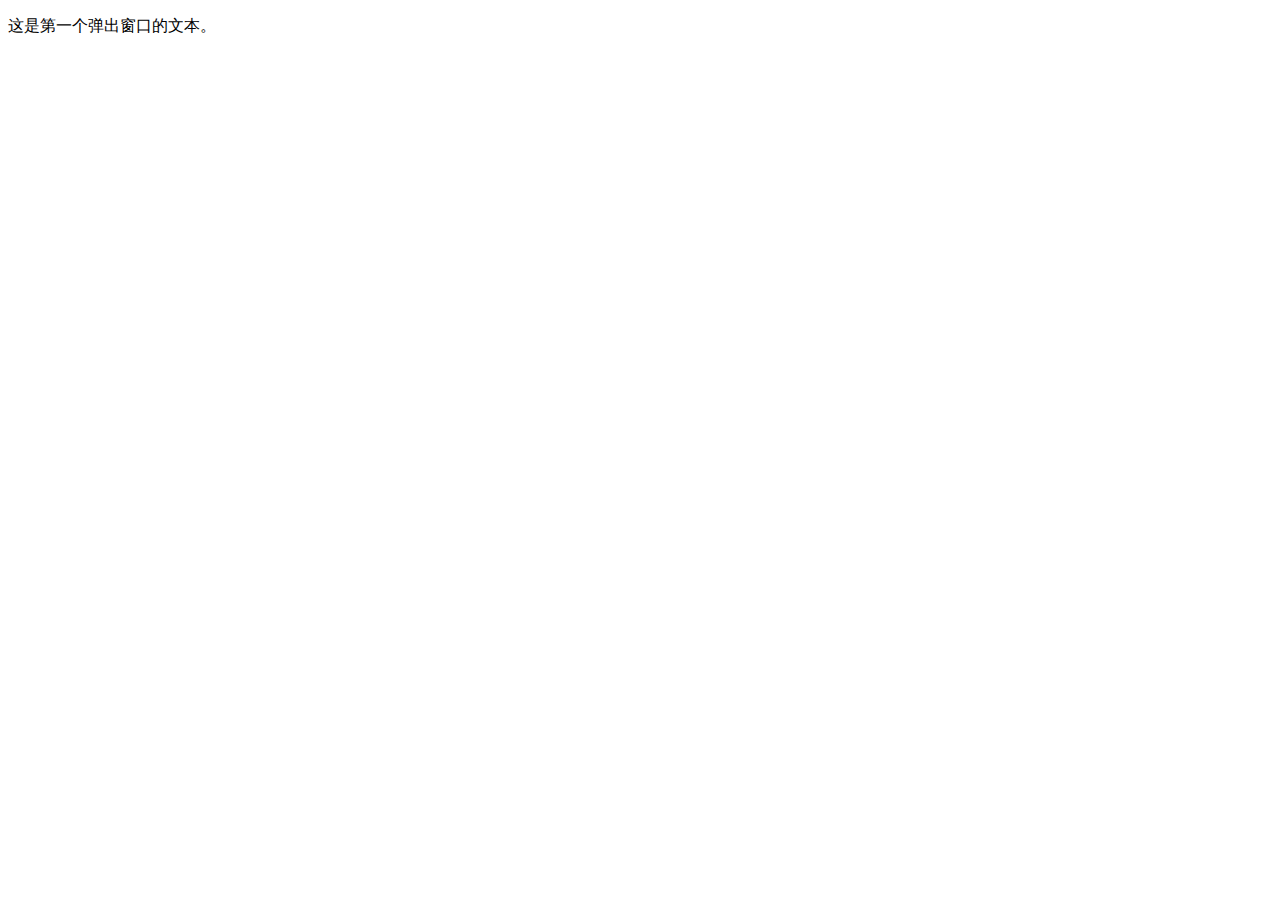
==== popUpWindows/popup1.html @ ed8fe6ef "change the window" ====
<!DOCTYPE html>
<html lang="en">
<head>
  <meta charset="UTF-8">
  <meta name="viewport" content="width=device-width, initial-scale=1.0">
  <title>Popup 1</title>
</head>
<body>
  <p>这是第一个弹出窗口的文本。</p>
</body>
</html>
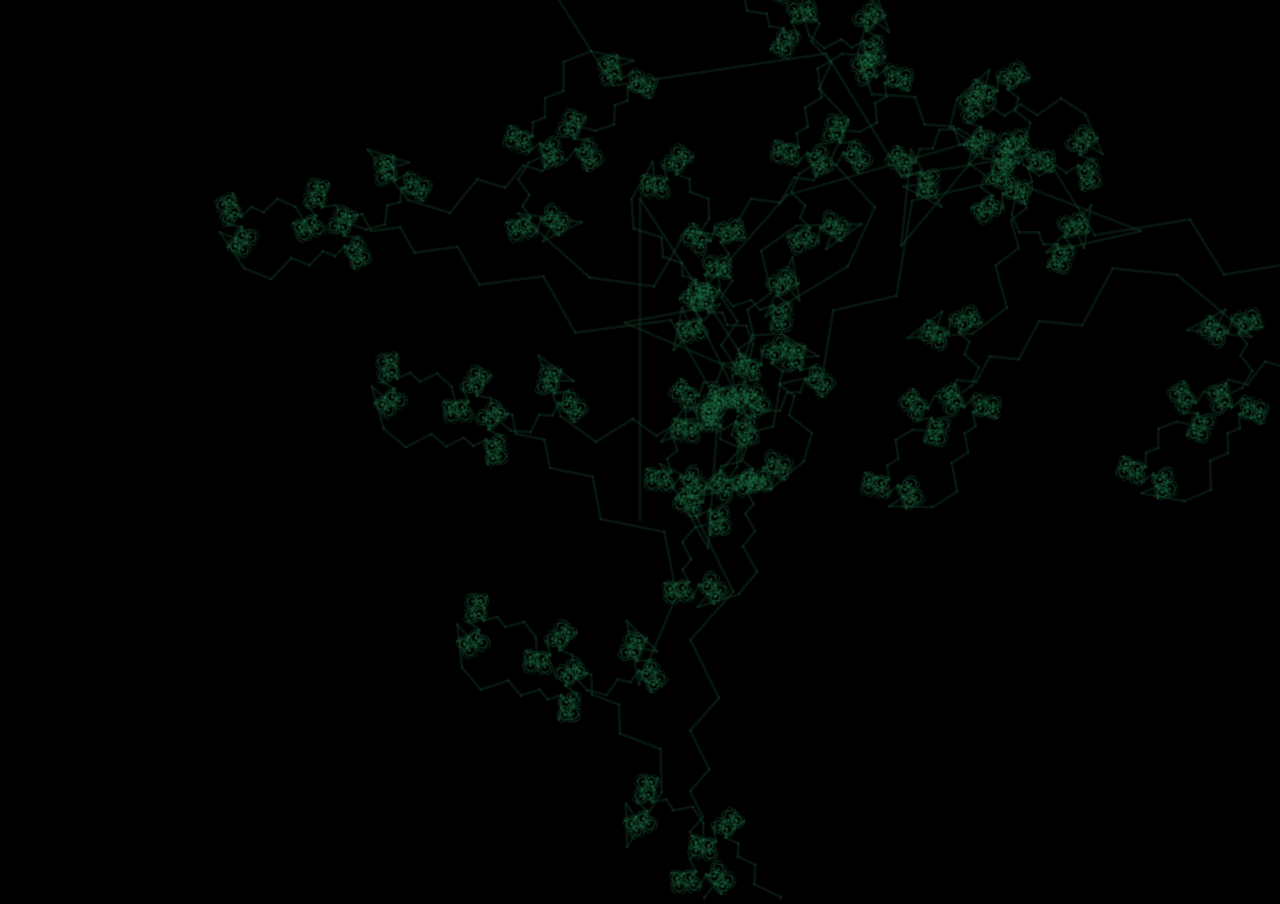
==== commit 27d975d3: "update the text" ====
--- a/popUpWindows/popup1.html
+++ b/popUpWindows/popup1.html
@@ -3,9 +3,51 @@
 <head>
   <meta charset="UTF-8">
   <meta name="viewport" content="width=device-width, initial-scale=1.0">
+  <!-- <link rel="stylesheet" type="text/css" href="style.css"> -->
   <title>Popup 1</title>
+  <style>
+    body {
+      margin: 0;
+      padding: 0;
+      background-color: rgba(0, 0, 0);
+    }
+    /* #mask {
+      position: fixed;
+      top: 0;
+      left: 0;
+      width: 100%;
+      height: 100%;
+      background-color: rgba(0, 0, 0);
+    }
+    #circle {
+      position: absolute;
+      top: 50%;
+      left: 50%;
+      transform: translate(-50%, -50%);
+      width: 300px;
+      height: 300px;
+      border-radius: 50%;
+      background-color: transparent;
+    } */
+    svg {
+    display: block;
+    position: fixed;
+    top: 50%;
+    left: 50%;
+    transform: scale(0.5) translate(-50%, -50%);
+  }
+  </style>
 </head>
 <body>
-  <p>这是第一个弹出窗口的文本。</p>
+  <!-- <p>这是第一个弹出窗口的文本。</p> -->
+  <!-- <div id="mask"></div>
+  <svg id="circle" viewBox="0 0 100 100">
+    <circle cx="50" cy="50" r="50" fill="transparent" />
+  </svg> -->
+  <div>
+    <!-- <img src="mySVG1.svg" alt="My SVG file"> -->
+    <img src="mySVG1.svg" alt="My SVG file" style="width: 100vw; height: 100vh;">
+
+  </div>
 </body>
-</html>+</html>
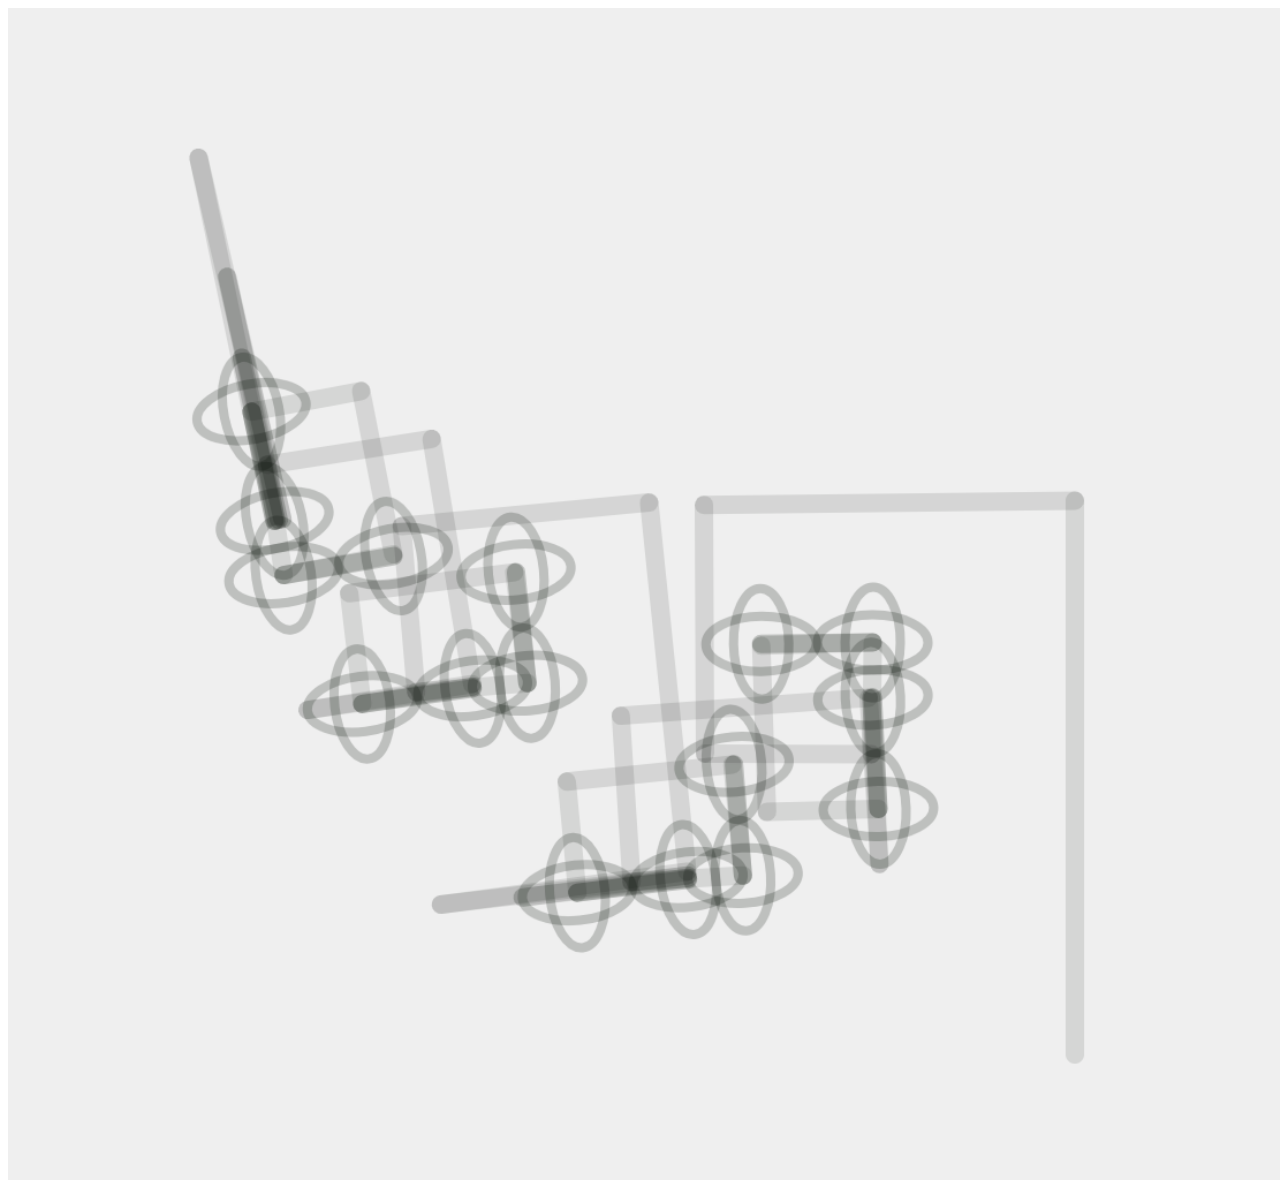
==== commit 98dee992: "manage the pop up window" ====
--- a/popUpWindows/popup1.html
+++ b/popUpWindows/popup1.html
@@ -3,50 +3,25 @@
 <head>
   <meta charset="UTF-8">
   <meta name="viewport" content="width=device-width, initial-scale=1.0">
-  <!-- <link rel="stylesheet" type="text/css" href="style.css"> -->
-  <title>Popup 1</title>
-  <style>
-    body {
-      margin: 0;
-      padding: 0;
-      background-color: rgba(0, 0, 0);
-    }
-    /* #mask {
-      position: fixed;
-      top: 0;
-      left: 0;
-      width: 100%;
-      height: 100%;
-      background-color: rgba(0, 0, 0);
-    }
-    #circle {
-      position: absolute;
-      top: 50%;
-      left: 50%;
-      transform: translate(-50%, -50%);
-      width: 300px;
-      height: 300px;
-      border-radius: 50%;
-      background-color: transparent;
-    } */
-    svg {
-    display: block;
-    position: fixed;
-    top: 50%;
-    left: 50%;
-    transform: scale(0.5) translate(-50%, -50%);
-  }
-  </style>
+  <title>creatures</title>
+
 </head>
 <body>
-  <!-- <p>这是第一个弹出窗口的文本。</p> -->
-  <!-- <div id="mask"></div>
-  <svg id="circle" viewBox="0 0 100 100">
-    <circle cx="50" cy="50" r="50" fill="transparent" />
-  </svg> -->
   <div>
-    <!-- <img src="mySVG1.svg" alt="My SVG file"> -->
-    <img src="mySVG1.svg" alt="My SVG file" style="width: 100vw; height: 100vh;">
+    <!-- <img src="1.png" alt="the fractal virtual creatures" style="width: 100vw;"> -->
+    <img id="myImage" src="" alt="random image" style="width: 100vw;">
+<script>
+  // picture array
+  const images = ["1.png", "2.png", "3.png", "4.png","5.png","6.png","7.png","8.png","9.png"];
+
+  const randomIndex = Math.floor(Math.random() * images.length);
+
+  // get image element
+  const img = document.getElementById("myImage");
+
+  // change image source
+  img.src = images[randomIndex];
+</script>
 
   </div>
 </body>
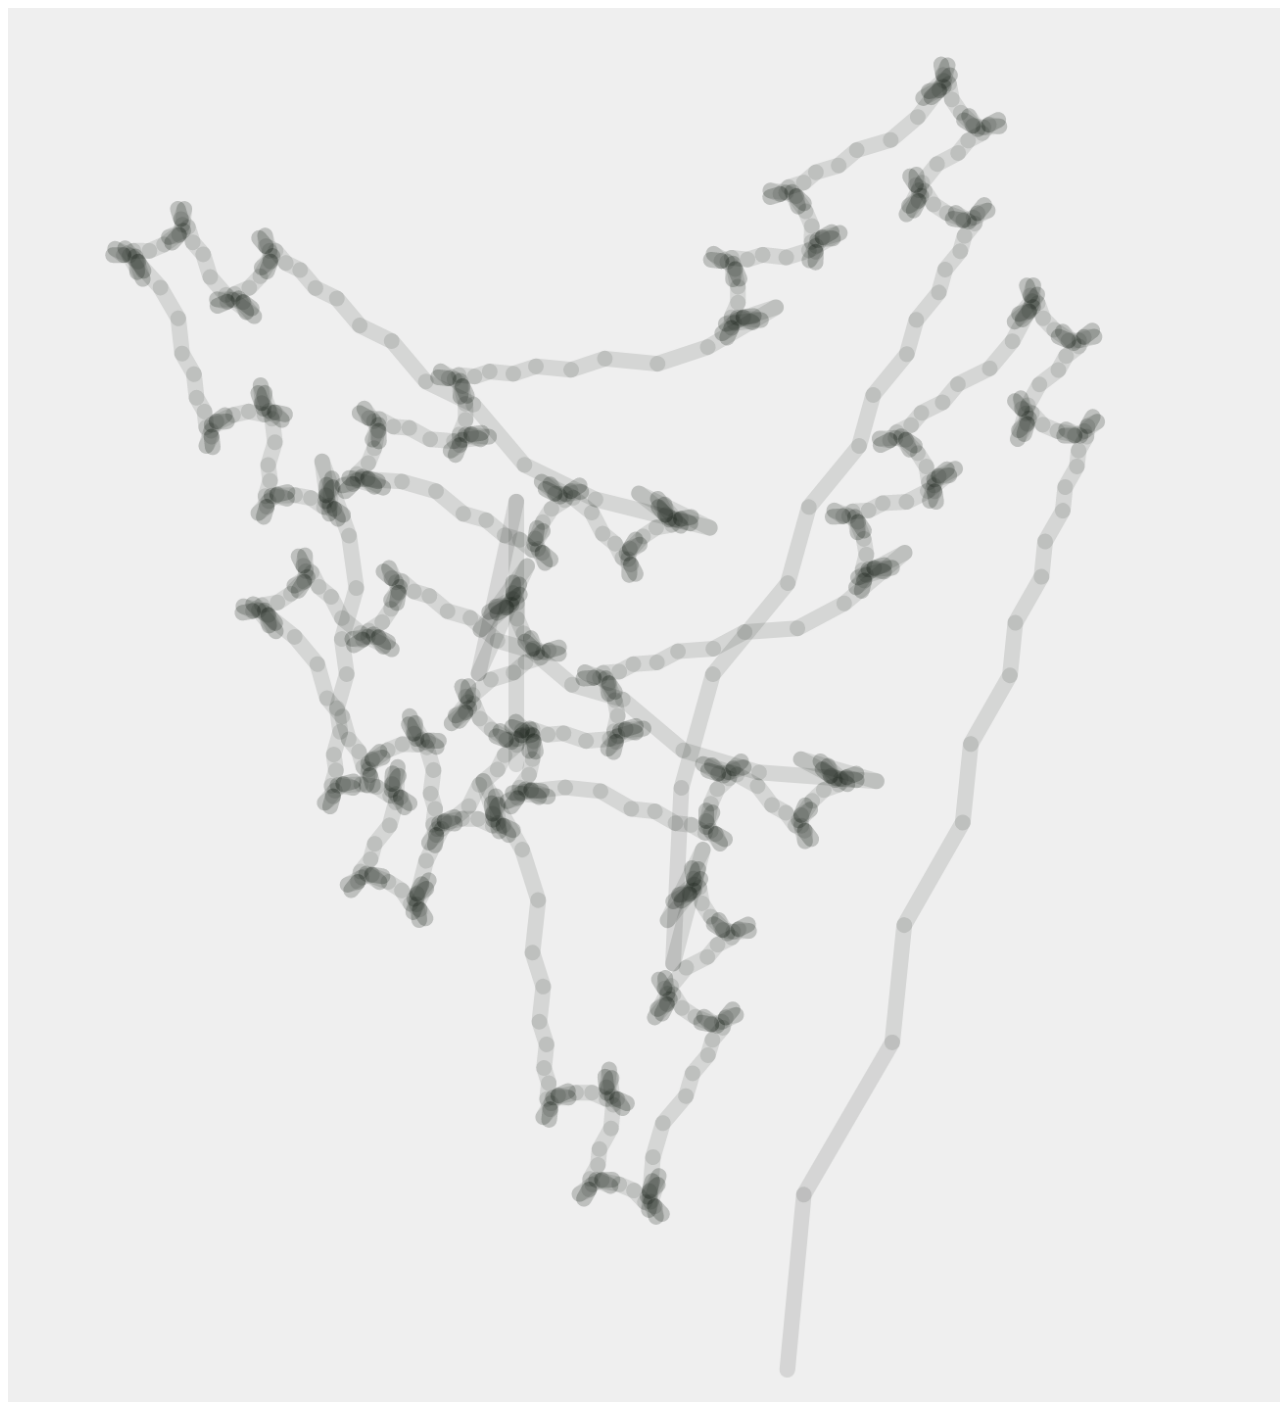
==== commit bafeeb32: "remove unwanted code" ====
--- a/popUpWindows/popup1.html
+++ b/popUpWindows/popup1.html
@@ -8,7 +8,6 @@
 </head>
 <body>
   <div>
-    <!-- <img src="1.png" alt="the fractal virtual creatures" style="width: 100vw;"> -->
     <img id="myImage" src="" alt="random image" style="width: 100vw;">
 <script>
   // picture array
